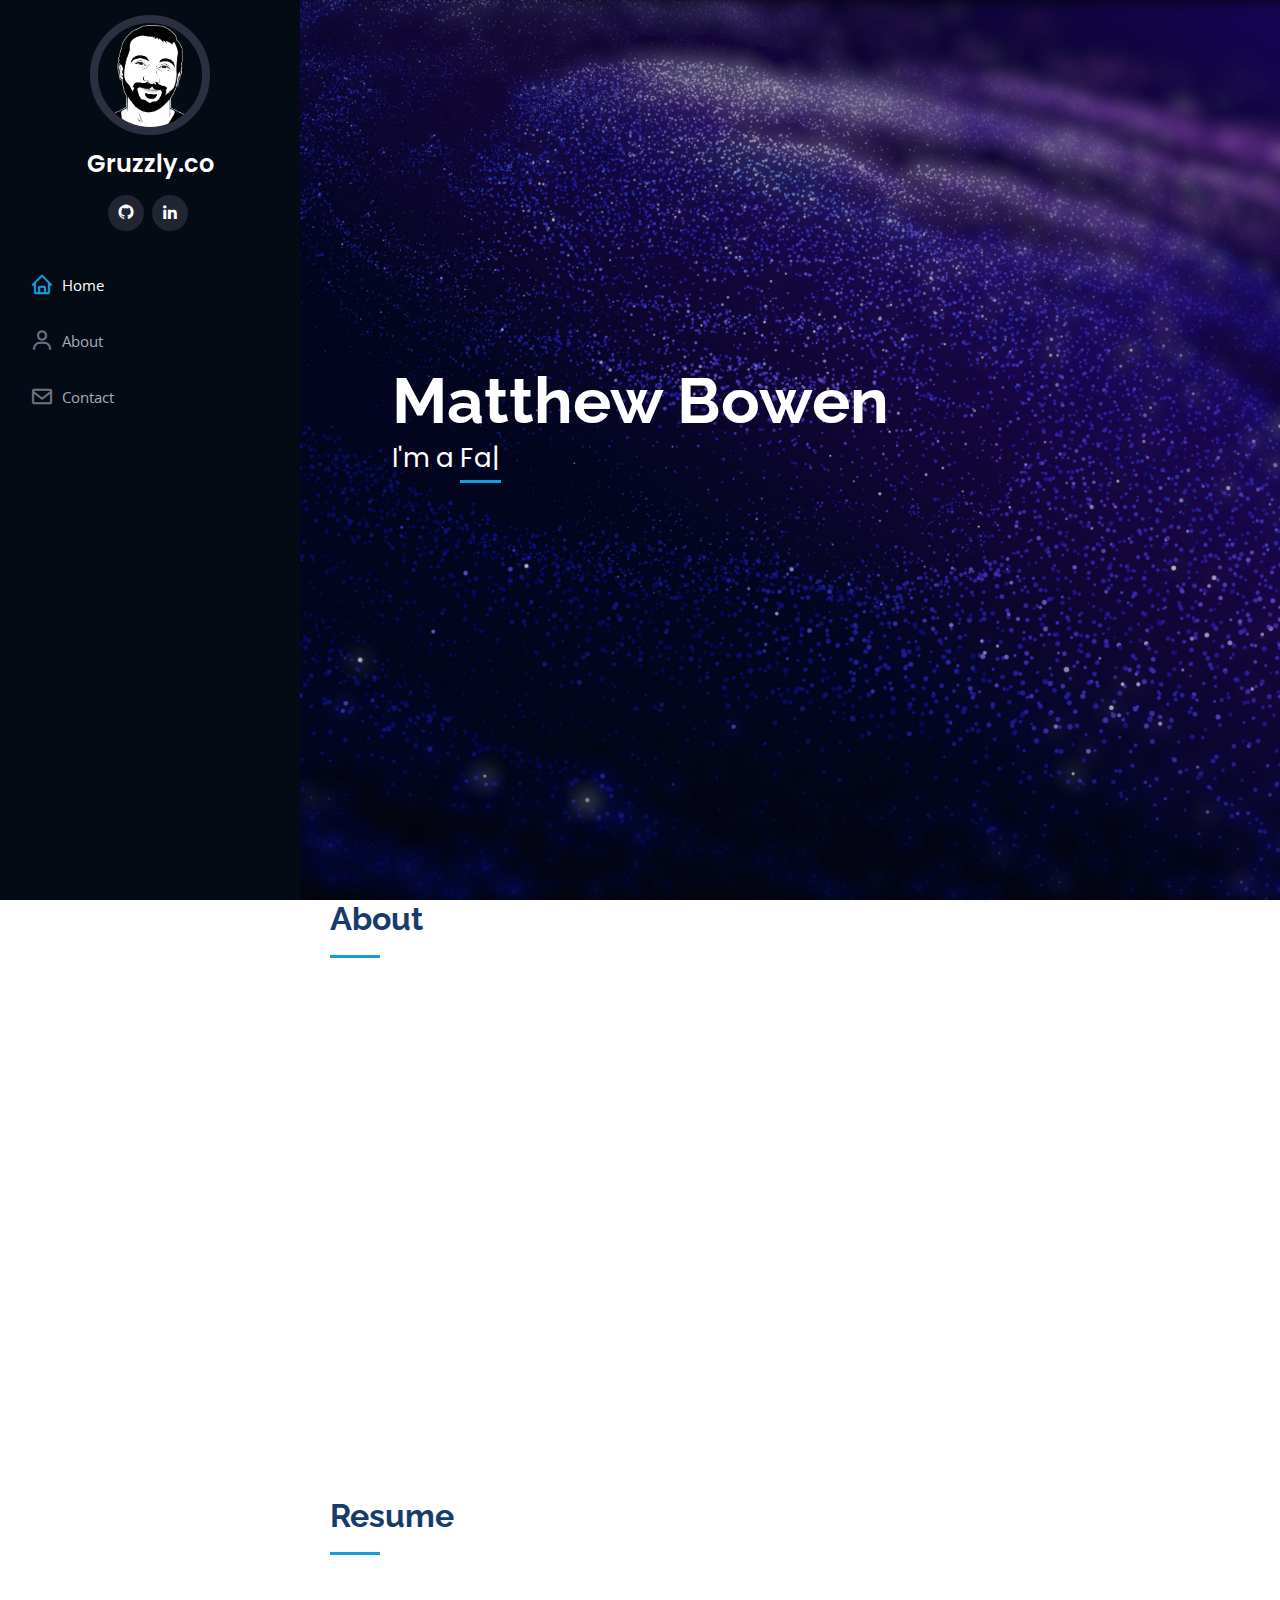
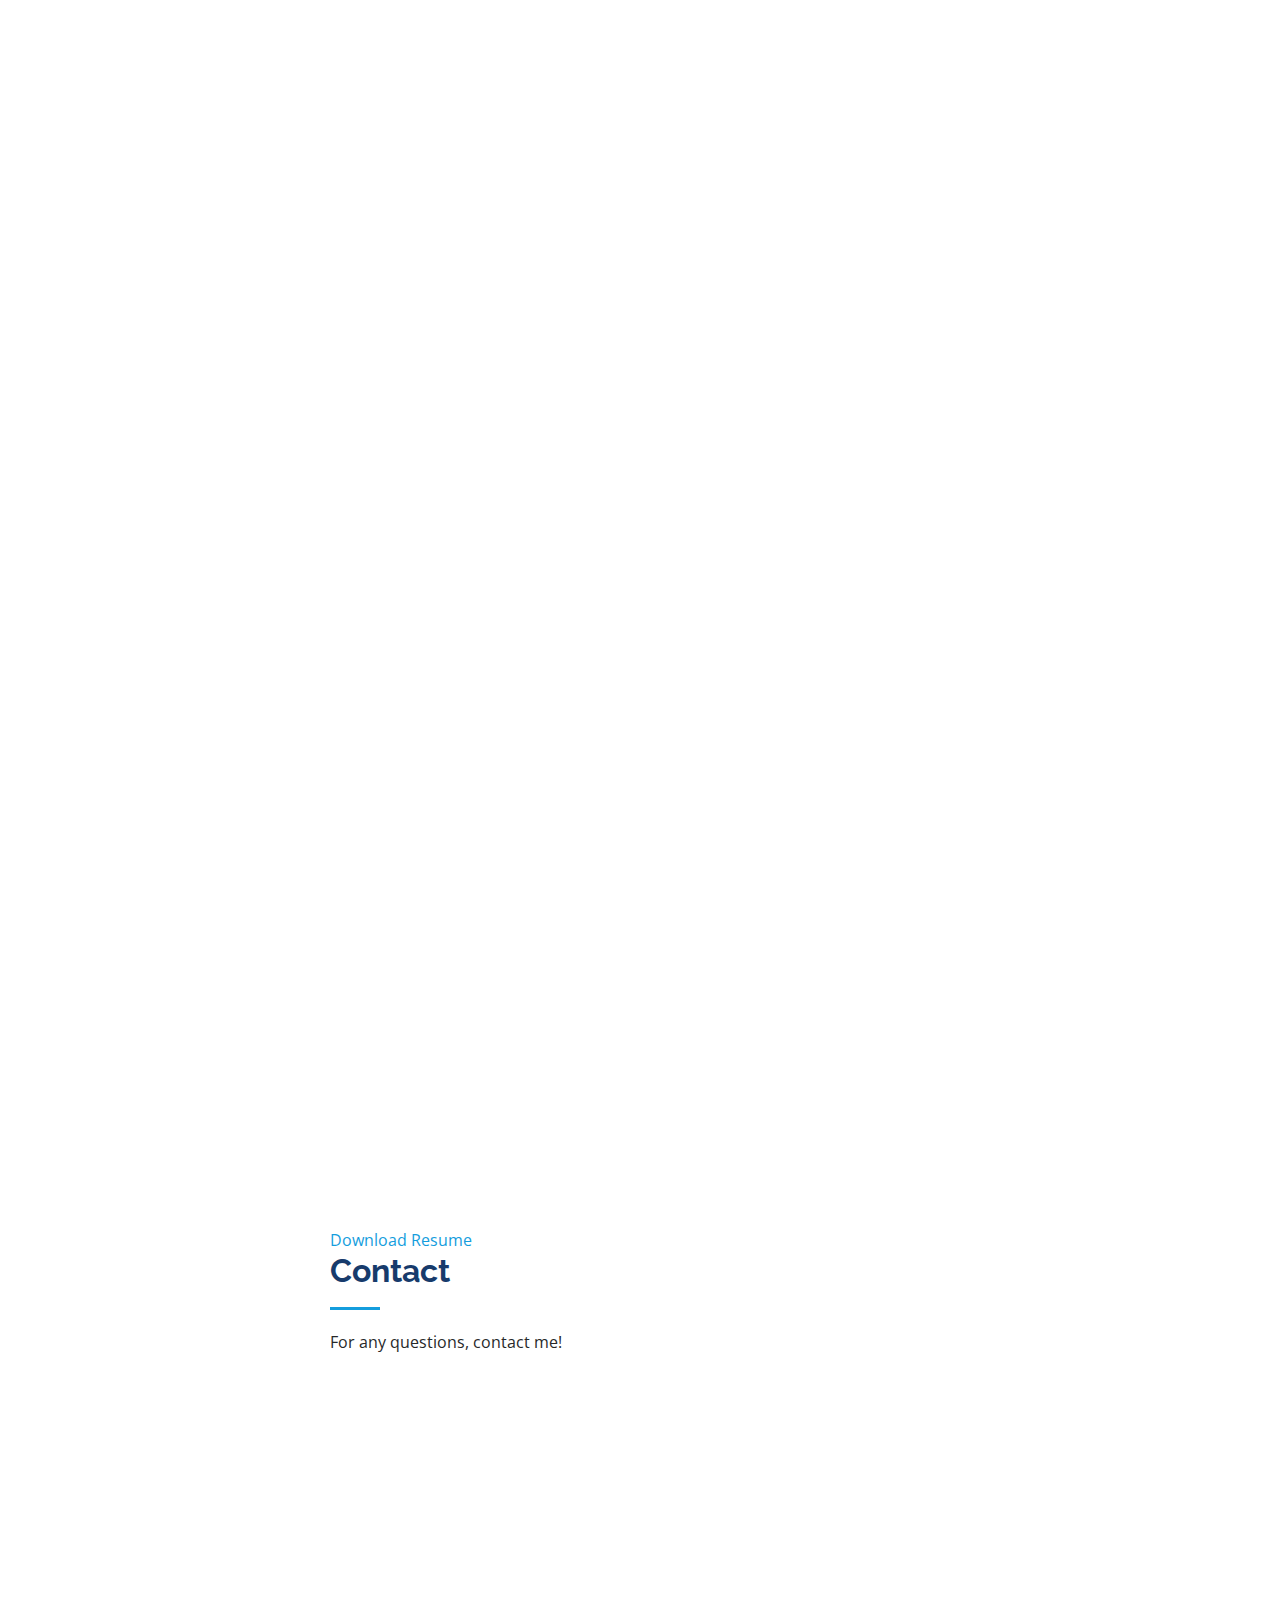
==== index.html @ b369c870 "Update index.html" ====
<!DOCTYPE html>
<html lang="en">

<head>
  <meta charset="utf-8">
  <meta content="width=device-width, initial-scale=1.0" name="viewport">

  <title>Gruzzly.co</title>
  <meta content="" name="description">
  <meta content="" name="keywords">

  <!-- Favicons -->
  <link href="assets/img/favicon.ico" rel="icon">

  <!-- Google Fonts -->
  <link
    href="https://fonts.googleapis.com/css?family=Open+Sans:300,300i,400,400i,600,600i,700,700i|Raleway:300,300i,400,400i,500,500i,600,600i,700,700i|Poppins:300,300i,400,400i,500,500i,600,600i,700,700i"
    rel="stylesheet">

  <!-- Vendor CSS Files -->
  <link href="assets/vendor/aos/aos.css" rel="stylesheet">
  <link href="assets/vendor/bootstrap/css/bootstrap.min.css" rel="stylesheet">
  <link href="assets/vendor/bootstrap-icons/bootstrap-icons.css" rel="stylesheet">
  <link href="assets/vendor/boxicons/css/boxicons.min.css" rel="stylesheet">
  <link href="assets/vendor/glightbox/css/glightbox.min.css" rel="stylesheet">
  <link href="assets/vendor/swiper/swiper-bundle.min.css" rel="stylesheet">

  <!-- Main CSS File -->
  <link href="assets/css/style.css" rel="stylesheet">


</head>

<body>

  <!-- ======= Mobile nav toggle button ======= -->
  <i class="bi bi-list mobile-nav-toggle d-xl-none"></i>

  <!-- ======= Header ======= -->

  <header id="header">
    <div class="d-flex flex-column">
      <div class="profile">
        <img src="assets/img/me.png" alt="" class="img-fluid rounded-circle">
        <h1 class="text-light"><a href="index.html">Gruzzly.co</a></h1>
        <div class="social-links mt-3 text-center">
          <a href="https://github.com/Gruzzly-bear" class="google-plus"><i class="bx bxl-github"></i></a>
          <a href="https://www.linkedin.com/in/matthew-bowen-oh/" class="linkedin"><i class="bx bxl-linkedin"></i></a>
        </div>
      </div>
      <nav id="navbar" class="nav-menu navbar">
        <ul>
          <li><a href="#hero" class="nav-link scrollto active"><i class="bx bx-home"></i> <span>Home</span></a></li>
          <li><a href="#about" class="nav-link scrollto"><i class="bx bx-user"></i> <span>About</span></a></li>
          <!-- <li><a href="#resume" class="nav-link scrollto"><i class="bx bx-file-blank"></i> <span>Resume</span></a></li> -->
          <li><a href="#contact" class="nav-link scrollto"><i class="bx bx-envelope"></i> <span>Contact</span></a></li>
        </ul>
      </nav>
    </div>
  </header>

  <!-- End Header -->

  <!-- ======= Hero Section ======= -->
  <section id="hero" class="d-flex flex-column justify-content-center align-items-center">
    <div class="hero-container" data-aos="fade-in">
      <h1>Matthew Bowen</h1>
      <p>I'm a
        <span class="typed" data-typed-items="Father, Designer, Software Developer, Freelancer">
        </span>
      </p>
    </div>
  </section>

  <!-- End Hero -->

  <main id="main">

    <!-- ======= About Section ======= -->

    <section id="about" class="about">
      <div class="container">
        <div class="section-title">
          <h2>
            About
          </h2>
        </div>
        <div class="row">
          <div class="col-lg-4" data-aos="fade-right">
            <img src="assets/img/Art.png" class="img-fluid" alt="">
          </div>
          <div class="col-lg-8 pt-4 pt-lg-0 content" data-aos="fade-left">
            <h3>
              Software Developer.
            </h3>
            <p class="fst-italic">
              As a joyful husband and proud dad of three, I relish crafting unforgettable gaming moments with my kids and savoring my wife's delicious dishes. In the world of programming, I find immense joy in mastering new coding languages—a quest akin to my Pokémon collection. Beyond family, I thrive on contributing fresh ideas to projects, constantly seeking new challenges. My ability to adapt swiftly to various stacks is a source of pride in my coding adventures.            </p>
            <div class="row">
              <div class="col-lg-6">
                <ul>
                  <li><i class="bi bi-chevron-right"></i> <strong>Phone:</strong> <span>419 378 7553</span></li>
                  <li><i class="bi bi-chevron-right"></i> <strong>City:</strong> <span>Washington, USA</span></li>
                </ul>
              </div>
              <div class="col-lg-6">
                <ul>
                  <li><i class="bi bi-chevron-right"></i> <strong>Age:</strong> <span>Thirty Something</span></li>
                  <li><i class="bi bi-chevron-right"></i> <strong>Email:</strong> <span>mttbbwn@gmail.com</span></li>
                  <li><i class="bi bi-chevron-right"></i> <strong>Freelance:</strong> <span>Available</span></li>
                </ul>
              </div>
            </div>
          </div>
        </div>
      </div>
    </section>

    <!-- End About Section -->

    <!-- ======= Resume Section ======= -->

    <section id="resume" class="resume" style="margin-top: 100px;">
      <div class="container">
        <div class="section-title">
          <h2>
            Resume
          </h2>
        </div>
        <div class="row">
          <div class="col-lg-6" data-aos="fade-up">
            <h3 class="resume-title">
              Summary
            </h3>
            <div class="resume-item pb-0">
              <h4>
                Matthew Bowen
              </h4>
              <p><em>I am an IT Technician and Librarian at Life Christian Academy, adept at managing technology infrastructure, troubleshooting IT issues, and curating educational libraries. My skills extend to software development using JavaScript, React, and Material UI. Additionally, I operated advanced machinery for textile embroidery, blending customer service and troubleshooting for a positive experience. In collaborative projects, I contribute to enhancing codebases and implementing features in MVC/MVVM Web Applications, showcasing proficiency in JavaScript, C#, HTML/CSS, and Razor Syntax. My multifaceted background reflects a commitment to excellence in diverse domains.</em></p>
              <ul>
                <li>Tacoma Washington</li>
                <li>419 378 7553</li>
                <li>mttbbwn@gmail.com</li>
              </ul>
            </div>
            <h3 class="resume-title">
              Education
            </h3>
            <div class="resume-item">
              <h4>
                Full Stack Software Developer
              </h4>
              <h5>
                2019 - 2020
              </h5>
              <p>
                <em>
                  The Tech Academy
                </em>
              </p>
              <p>The Tech Academy stands as an immersive boot camp, offering an extensive curriculum that spans over 600 hours of comprehensive instruction and hands-on coding experiences. At its core, the program is centered around C# and ASP.NET, supplemented by a robust foundation in Computer Science essentials. Delving into the intricacies of web development, participants also master JavaScript, HTML5, CSS3, and T-SQL/SQL, gaining a well-rounded skill set. The curriculum extends beyond mere coding, encompassing Agile/SCRUM methodologies and the nuances of web application development. Engaging in numerous practical projects, participants showcase their proficiency in MVC, LINQ to SQL, EF6, and JavaScript, culminating in a transformative learning experience.</p>
            </div>
          </div>
          <div class="col-lg-6" data-aos="fade-up" data-aos-delay="100">
            <h3 class="resume-title">
              Professional Experience
            </h3>
             <div class="resume-item">
              <h4>
                Library Technician
              </h4>
              <h5>
                08-2023-current
              </h5>
              <p>
                <em>
                  Life Christian Academy , Tacoma, WA
                </em>
              </p>
              <p>As the IT Technician and Librarian at Life Christian Academy, I play a dual role in managing the school's technology infrastructure and library resources. I excel in troubleshooting IT issues, conducting maintenance, and ensuring a secure network, while also curating an educational library collection, overseeing check-ins and check-outs, and assisting students and faculty in utilizing digital resources for research. With a unique blend of technical expertise and library science skills, I contribute to the school's technological advancement and educational enrichment, aiming to enhance the overall learning experience for our community.
              </p>
            </div>
            <div class="resume-item">
              <h4>
                Software Developer
              </h4>
              <h5>
                03-2019 - 04-2022
              </h5>
              <p>
                <em>
                  Smarta, Syracuse, NY
                </em>
              </p>
              <p>I skillfully utilized the dynamic capabilities of JavaScript and React, coupled with the aesthetic finesse of Material UI, to architect and bring to life the foundational software and web application. By seamlessly translating meticulously crafted UI screens from Figma into a tangible digital experience, I contributed to the transformation of conceptual designs into fully functional and engaging web pages, ensuring a harmonious blend of form and functionality.
              </p>
            </div>
            <div class="resume-item">
              <h4>
                Embroiderer
              </h4>
              <h5>
                10-2016 - 05-2022
              </h5>
              <p>
                <em>
                  Inovative Stitching, North Baltimore, OH
                </em>
              </p>
              <p>I operated advanced heavy machinery dedicated to the intricate art of textile embroidery. My daily routine seamlessly integrated customer service, highlighting my commitment to ensuring a positive client experience. Beyond machine operation, I undertook the responsibility of troubleshooting and rectifying both technological and machinery issues, demonstrating a versatile skill set. Additionally, I proficiently managed the utilization of Design Shop Pro, a sophisticated CAD-like program meticulously tailored for optimal performance with embroidery machines.</p>
            </div>
          </div>
          <a href="./assets/Resume.pdf">
            Download Resume
          </a>
        </div>
      </div>
    </section>

    <!-- End Resume Section -->

    <!-- ======= Contact Section ======= -->

    <section id="contact" class="contact">
      <div class="container">
        <div class="section-title">
          <h2>
            Contact
          </h2>
          <p>
            For any questions, contact me!
          </p>
        </div>
        <div class="row" data-aos="fade-in">
          <div class="col-lg-5 d-flex align-items-stretch">
            <div class="info">
              <div class="address">
                <i class="bi bi-geo-alt"></i>
                <h4>
                  Location:
                </h4>
                <p>
                  Tacoma Washington
                </p>
              </div>
              <div class="email">
                <i class="bi bi-envelope"></i>
                <h4>
                  Email:
                </h4>
                <p>
                  mttbbwn@gmail.com
                </p>
              </div>
              <div class="phone">
                <i class="bi bi-phone"></i>
                <h4>
                  Call:
                </h4>
                <p>
                  419 378 7553
                </p>
              </div>
              <iframe
                src="https://www.google.com/maps/embed?pb=!1m18!1m12!1m3!1d86666.40787605422!2d-122.5392254815314!3d47.24934299429183!2m3!1f0!2f0!3f0!3m2!1i1024!2i768!4f13.1!3m3!1m2!1s0x549054ee2b659567%3A0x62219c07ebb09e82!2sTacoma%2C%20WA!5e0!3m2!1sen!2sus!4v1689280711809!5m2!1sen!2sus"
                style="border:0; width: 100%; height: 290px;" allowfullscreen></iframe>
            </div>
          </div>
          <div class="col-lg-7 mt-5 mt-lg-0 d-flex align-items-stretch">
            <form action="https://formspree.io/xaydrzlp" method="post" role="form" class="php-email-form">
              <div class="row">
                <div class="form-group col-md-6">
                  <label for="name">
                    Your Name
                  </label>
                  <input type="text" name="name" class="form-control" id="name" required>
                </div>
                <div class="form-group col-md-6">
                  <label for="name">
                    Your Email
                  </label>
                  <input type="email" class="form-control" name="email" id="email" required>
                </div>
              </div>
              <div class="form-group">
                <label for="name">
                  Subject
                </label>
                <input type="text" class="form-control" name="subject" id="subject" required>
              </div>
              <div class="form-group">
                <label for="name">
                  Message
                </label>
                <textarea class="form-control" name="message" rows="10" required></textarea>
              </div>
              <div class="my-3">
                <div class="loading">
                  Loading
                </div>
                <div class="error-message"></div>
                <div class="sent-message">
                  Your message has been sent. Thank you!
                </div>
              </div>
              <div class="text-center">
                <button type="submit">
                  Send Message
                </button>
              </div>
            </form>
          </div>
        </div>
      </div>
    </section>

    <!-- End Contact Section -->
  </main>

  <!-- End #main -->

  <!-- ======= Footer ======= -->
  <footer id="footer">
    <div class="container">
    </div>
  </footer><!-- End  Footer -->
  <a href="#" class="back-to-top d-flex align-items-center justify-content-center"><i
    class="bi bi-arrow-up-short"></i></a>
  <!-- Vendor JS Files -->
  <script src="assets/vendor/purecounter/purecounter_vanilla.js"></script>
  <script src="assets/vendor/aos/aos.js"></script>
  <script src="assets/vendor/bootstrap/js/bootstrap.bundle.min.js"></script>
  <script src="assets/vendor/glightbox/js/glightbox.min.js"></script>
  <script src="assets/vendor/isotope-layout/isotope.pkgd.min.js"></script>
  <script src="assets/vendor/swiper/swiper-bundle.min.js"></script>
  <script src="assets/vendor/typed.js/typed.umd.js"></script>
  <script src="assets/vendor/waypoints/noframework.waypoints.js"></script>
  <script src="assets/vendor/php-email-form/validate.js"></script>

  <!-- Template Main JS File -->
  <script src="assets/js/main.js"></script>

</body>

</html>
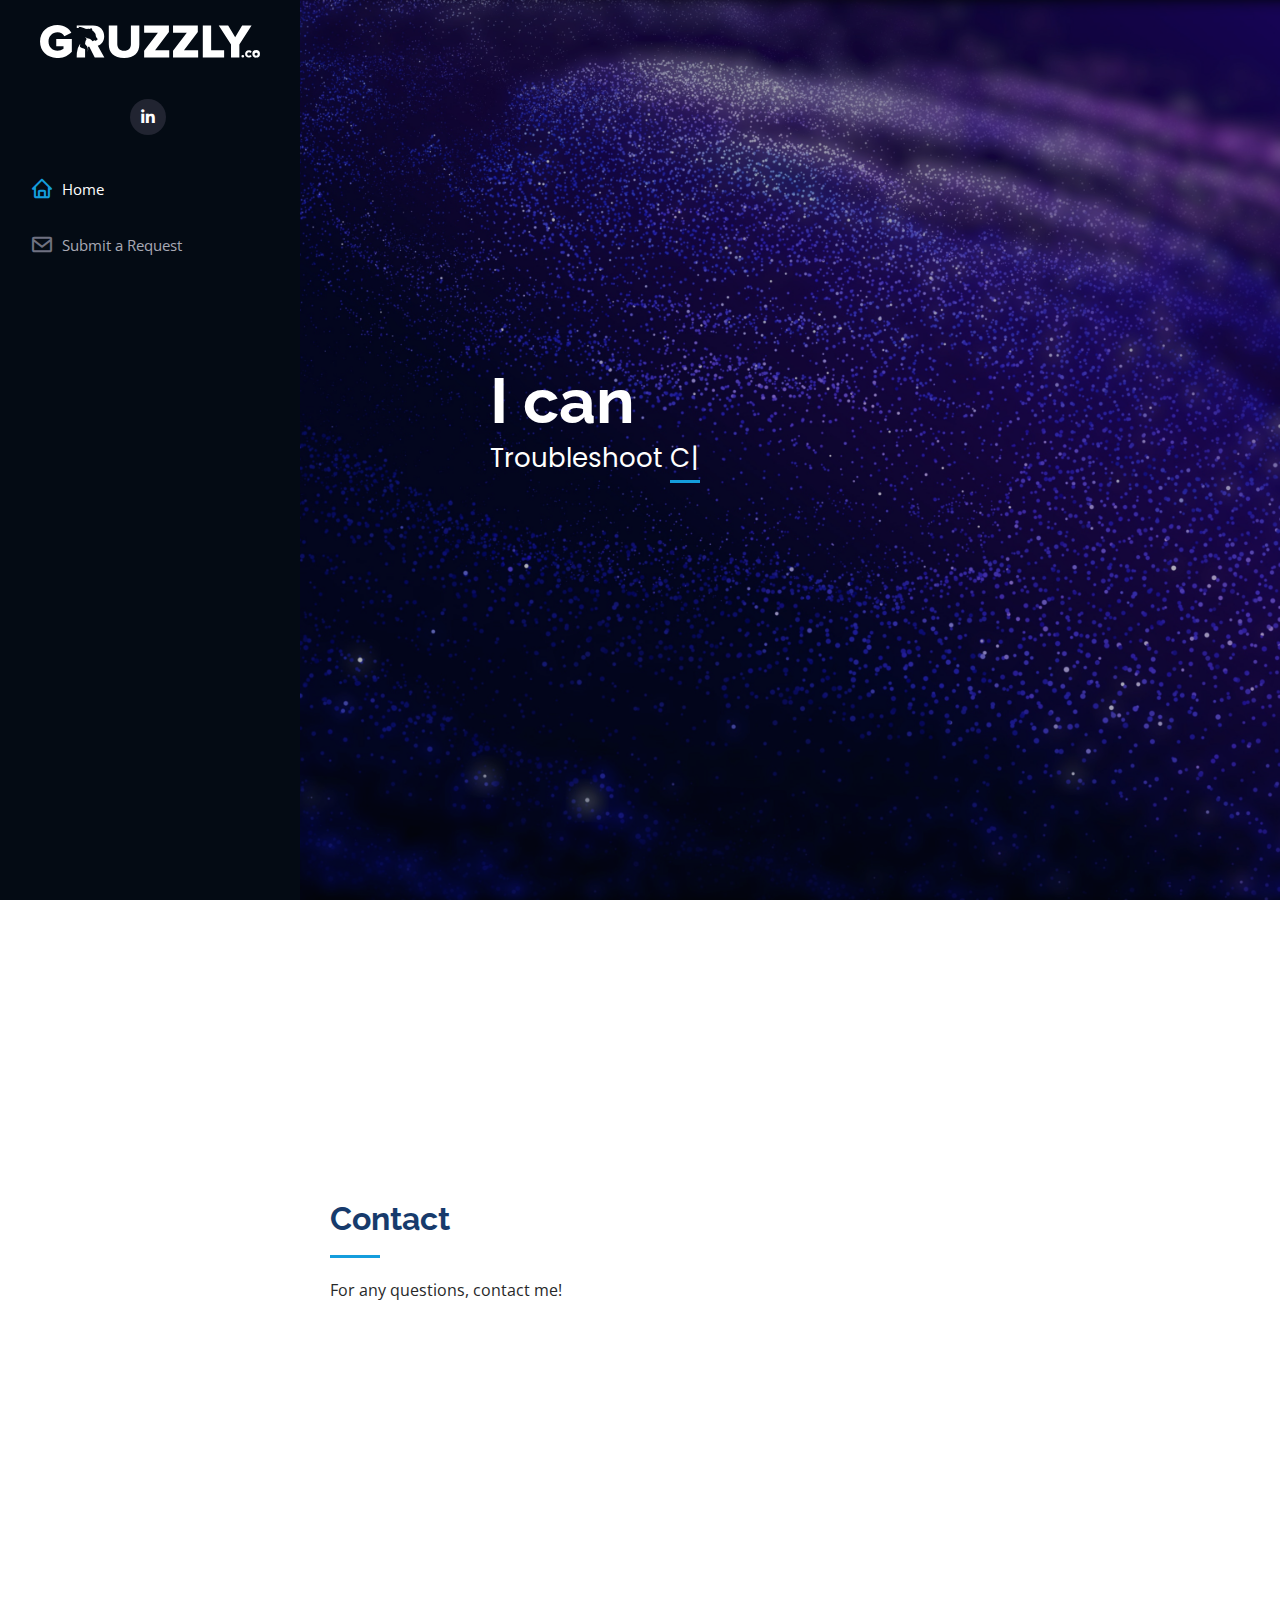
==== commit e9ab17e7: "Update to comp" ====
--- a/index.html
+++ b/index.html
@@ -40,20 +40,21 @@
 
   <header id="header">
     <div class="d-flex flex-column">
+      <img src="assets/img/logo.svg" alt="" class="img-fluid" style="padding: 25px;">
       <div class="profile">
-        <img src="assets/img/me.png" alt="" class="img-fluid rounded-circle">
-        <h1 class="text-light"><a href="index.html">Gruzzly.co</a></h1>
+       
+       
         <div class="social-links mt-3 text-center">
-          <a href="https://github.com/Gruzzly-bear" class="google-plus"><i class="bx bxl-github"></i></a>
+         
           <a href="https://www.linkedin.com/in/matthew-bowen-oh/" class="linkedin"><i class="bx bxl-linkedin"></i></a>
         </div>
       </div>
       <nav id="navbar" class="nav-menu navbar">
         <ul>
           <li><a href="#hero" class="nav-link scrollto active"><i class="bx bx-home"></i> <span>Home</span></a></li>
-          <li><a href="#about" class="nav-link scrollto"><i class="bx bx-user"></i> <span>About</span></a></li>
+          <!-- <li><a href="#about" class="nav-link scrollto"><i class="bx bx-user"></i> <span>About</span></a></li> -->
           <!-- <li><a href="#resume" class="nav-link scrollto"><i class="bx bx-file-blank"></i> <span>Resume</span></a></li> -->
-          <li><a href="#contact" class="nav-link scrollto"><i class="bx bx-envelope"></i> <span>Contact</span></a></li>
+          <li><a href="#contact" class="nav-link scrollto"><i class="bx bx-envelope"></i> <span>Submit a Request</span></a></li>
         </ul>
       </nav>
     </div>
@@ -64,9 +65,9 @@
   <!-- ======= Hero Section ======= -->
   <section id="hero" class="d-flex flex-column justify-content-center align-items-center">
     <div class="hero-container" data-aos="fade-in">
-      <h1>Matthew Bowen</h1>
-      <p>I'm a
-        <span class="typed" data-typed-items="Father, Designer, Software Developer, Freelancer">
+      <h1>I can</h1>
+      <p>Troubleshoot
+        <span class="typed" data-typed-items="Computers, Printers, Routers, Smart-home">
         </span>
       </p>
     </div>
@@ -77,7 +78,7 @@
   <main id="main">
 
     <!-- ======= About Section ======= -->
-
+<!-- 
     <section id="about" class="about">
       <div class="container">
         <div class="section-title">
@@ -113,13 +114,13 @@
           </div>
         </div>
       </div>
-    </section>
+    </section> -->
 
     <!-- End About Section -->
 
     <!-- ======= Resume Section ======= -->
 
-    <section id="resume" class="resume" style="margin-top: 100px;">
+    <!-- <section id="resume" class="resume" style="margin-top: 100px;">
       <div class="container">
         <div class="section-title">
           <h2>
@@ -214,13 +215,13 @@
           </a>
         </div>
       </div>
-    </section>
+    </section> -->
 
     <!-- End Resume Section -->
 
     <!-- ======= Contact Section ======= -->
 
-    <section id="contact" class="contact">
+    <section id="contact" class="contact" style="margin-top: 300px;">
       <div class="container">
         <div class="section-title">
           <h2>
@@ -248,7 +249,7 @@
                   Email:
                 </h4>
                 <p>
-                  mttbbwn@gmail.com
+                  gruzzly.co@gmail.com
                 </p>
               </div>
               <div class="phone">
@@ -266,7 +267,7 @@
             </div>
           </div>
           <div class="col-lg-7 mt-5 mt-lg-0 d-flex align-items-stretch">
-            <form action="https://formspree.io/xaydrzlp" method="post" role="form" class="php-email-form">
+            <form action="https://formspree.io/f/moqgkkvv" method="post" role="form" class="php-email-form">
               <div class="row">
                 <div class="form-group col-md-6">
                   <label for="name">
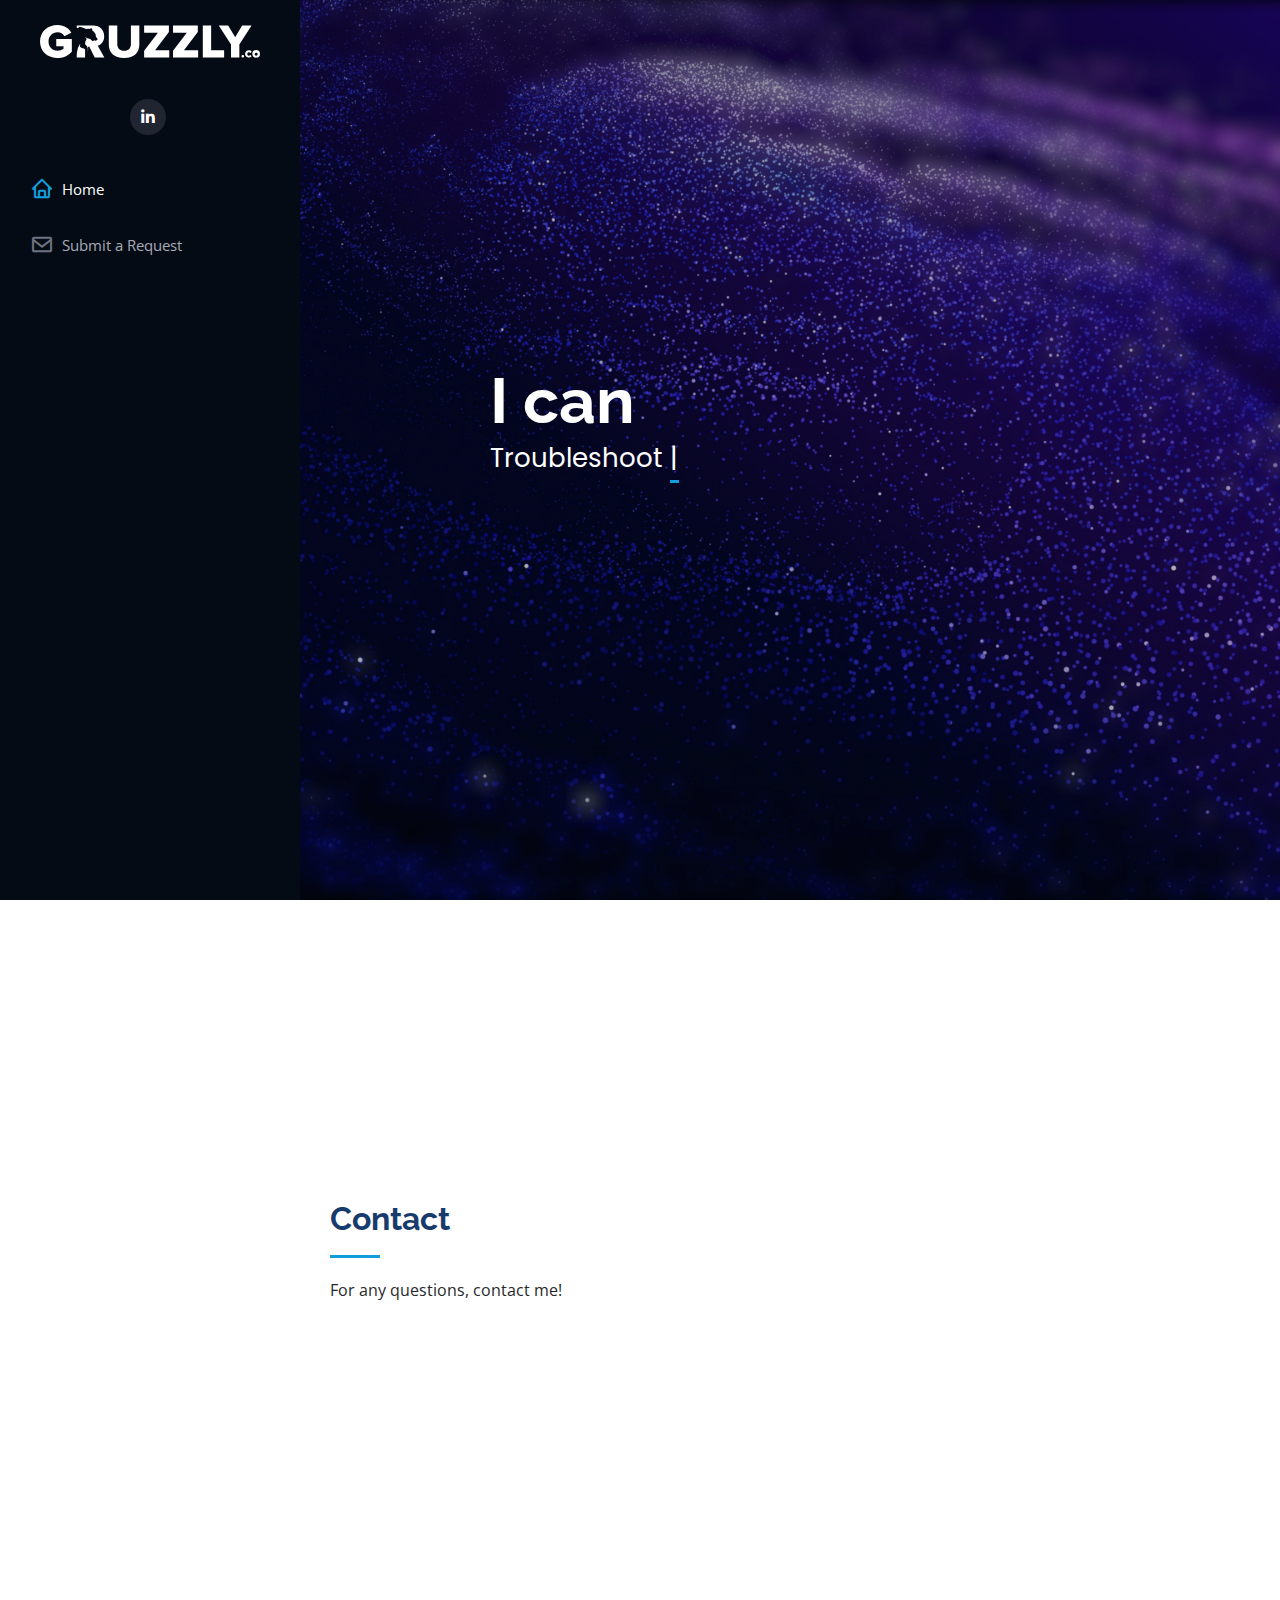
==== commit 15cb03a2: "Update index.html" ====
--- a/index.html
+++ b/index.html
@@ -249,7 +249,7 @@
                   Email:
                 </h4>
                 <p>
-                  gruzzly.co@gmail.com
+                  help@gruzzly.on.spiceworks.com
                 </p>
               </div>
               <div class="phone">
@@ -267,7 +267,7 @@
             </div>
           </div>
           <div class="col-lg-7 mt-5 mt-lg-0 d-flex align-items-stretch">
-            <form action="https://formspree.io/f/moqgkkvv" method="post" role="form" class="php-email-form">
+            <form action="https://formspree.io/f/mzbnjjow" method="post" role="form" class="php-email-form">
               <div class="row">
                 <div class="form-group col-md-6">
                   <label for="name">
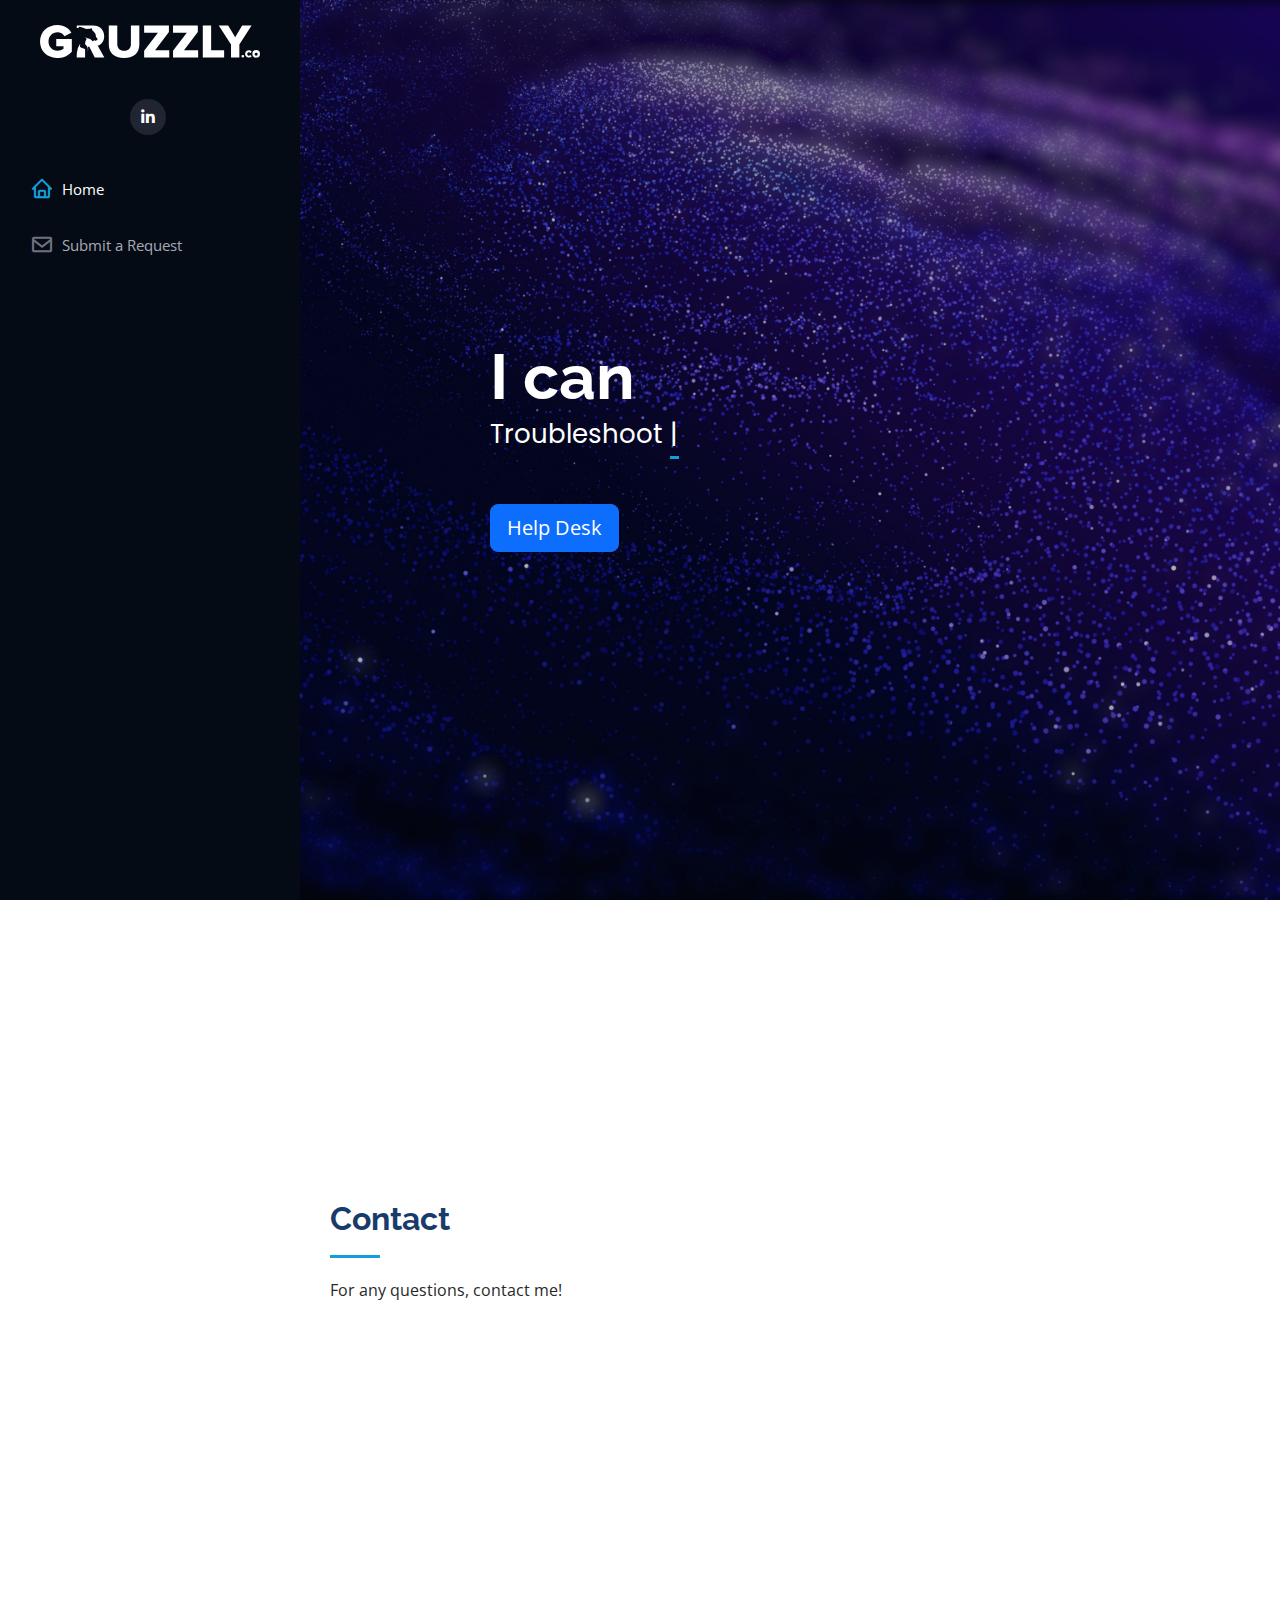
==== commit 14c4e3d9: "Update index.html" ====
--- a/index.html
+++ b/index.html
@@ -70,6 +70,7 @@
         <span class="typed" data-typed-items="Computers, Printers, Routers, Smart-home">
         </span>
       </p>
+       <a href="https://gruzzly.on.spiceworks.com/portal" class="btn btn-primary btn-lg" tabindex="-1" role="button" aria-disabled="true">Help Desk</a>
     </div>
   </section>
 
@@ -77,148 +78,7 @@
 
   <main id="main">
 
-    <!-- ======= About Section ======= -->
-<!-- 
-    <section id="about" class="about">
-      <div class="container">
-        <div class="section-title">
-          <h2>
-            About
-          </h2>
-        </div>
-        <div class="row">
-          <div class="col-lg-4" data-aos="fade-right">
-            <img src="assets/img/Art.png" class="img-fluid" alt="">
-          </div>
-          <div class="col-lg-8 pt-4 pt-lg-0 content" data-aos="fade-left">
-            <h3>
-              Software Developer.
-            </h3>
-            <p class="fst-italic">
-              As a joyful husband and proud dad of three, I relish crafting unforgettable gaming moments with my kids and savoring my wife's delicious dishes. In the world of programming, I find immense joy in mastering new coding languages—a quest akin to my Pokémon collection. Beyond family, I thrive on contributing fresh ideas to projects, constantly seeking new challenges. My ability to adapt swiftly to various stacks is a source of pride in my coding adventures.            </p>
-            <div class="row">
-              <div class="col-lg-6">
-                <ul>
-                  <li><i class="bi bi-chevron-right"></i> <strong>Phone:</strong> <span>419 378 7553</span></li>
-                  <li><i class="bi bi-chevron-right"></i> <strong>City:</strong> <span>Washington, USA</span></li>
-                </ul>
-              </div>
-              <div class="col-lg-6">
-                <ul>
-                  <li><i class="bi bi-chevron-right"></i> <strong>Age:</strong> <span>Thirty Something</span></li>
-                  <li><i class="bi bi-chevron-right"></i> <strong>Email:</strong> <span>mttbbwn@gmail.com</span></li>
-                  <li><i class="bi bi-chevron-right"></i> <strong>Freelance:</strong> <span>Available</span></li>
-                </ul>
-              </div>
-            </div>
-          </div>
-        </div>
-      </div>
-    </section> -->
-
-    <!-- End About Section -->
-
-    <!-- ======= Resume Section ======= -->
-
-    <!-- <section id="resume" class="resume" style="margin-top: 100px;">
-      <div class="container">
-        <div class="section-title">
-          <h2>
-            Resume
-          </h2>
-        </div>
-        <div class="row">
-          <div class="col-lg-6" data-aos="fade-up">
-            <h3 class="resume-title">
-              Summary
-            </h3>
-            <div class="resume-item pb-0">
-              <h4>
-                Matthew Bowen
-              </h4>
-              <p><em>I am an IT Technician and Librarian at Life Christian Academy, adept at managing technology infrastructure, troubleshooting IT issues, and curating educational libraries. My skills extend to software development using JavaScript, React, and Material UI. Additionally, I operated advanced machinery for textile embroidery, blending customer service and troubleshooting for a positive experience. In collaborative projects, I contribute to enhancing codebases and implementing features in MVC/MVVM Web Applications, showcasing proficiency in JavaScript, C#, HTML/CSS, and Razor Syntax. My multifaceted background reflects a commitment to excellence in diverse domains.</em></p>
-              <ul>
-                <li>Tacoma Washington</li>
-                <li>419 378 7553</li>
-                <li>mttbbwn@gmail.com</li>
-              </ul>
-            </div>
-            <h3 class="resume-title">
-              Education
-            </h3>
-            <div class="resume-item">
-              <h4>
-                Full Stack Software Developer
-              </h4>
-              <h5>
-                2019 - 2020
-              </h5>
-              <p>
-                <em>
-                  The Tech Academy
-                </em>
-              </p>
-              <p>The Tech Academy stands as an immersive boot camp, offering an extensive curriculum that spans over 600 hours of comprehensive instruction and hands-on coding experiences. At its core, the program is centered around C# and ASP.NET, supplemented by a robust foundation in Computer Science essentials. Delving into the intricacies of web development, participants also master JavaScript, HTML5, CSS3, and T-SQL/SQL, gaining a well-rounded skill set. The curriculum extends beyond mere coding, encompassing Agile/SCRUM methodologies and the nuances of web application development. Engaging in numerous practical projects, participants showcase their proficiency in MVC, LINQ to SQL, EF6, and JavaScript, culminating in a transformative learning experience.</p>
-            </div>
-          </div>
-          <div class="col-lg-6" data-aos="fade-up" data-aos-delay="100">
-            <h3 class="resume-title">
-              Professional Experience
-            </h3>
-             <div class="resume-item">
-              <h4>
-                Library Technician
-              </h4>
-              <h5>
-                08-2023-current
-              </h5>
-              <p>
-                <em>
-                  Life Christian Academy , Tacoma, WA
-                </em>
-              </p>
-              <p>As the IT Technician and Librarian at Life Christian Academy, I play a dual role in managing the school's technology infrastructure and library resources. I excel in troubleshooting IT issues, conducting maintenance, and ensuring a secure network, while also curating an educational library collection, overseeing check-ins and check-outs, and assisting students and faculty in utilizing digital resources for research. With a unique blend of technical expertise and library science skills, I contribute to the school's technological advancement and educational enrichment, aiming to enhance the overall learning experience for our community.
-              </p>
-            </div>
-            <div class="resume-item">
-              <h4>
-                Software Developer
-              </h4>
-              <h5>
-                03-2019 - 04-2022
-              </h5>
-              <p>
-                <em>
-                  Smarta, Syracuse, NY
-                </em>
-              </p>
-              <p>I skillfully utilized the dynamic capabilities of JavaScript and React, coupled with the aesthetic finesse of Material UI, to architect and bring to life the foundational software and web application. By seamlessly translating meticulously crafted UI screens from Figma into a tangible digital experience, I contributed to the transformation of conceptual designs into fully functional and engaging web pages, ensuring a harmonious blend of form and functionality.
-              </p>
-            </div>
-            <div class="resume-item">
-              <h4>
-                Embroiderer
-              </h4>
-              <h5>
-                10-2016 - 05-2022
-              </h5>
-              <p>
-                <em>
-                  Inovative Stitching, North Baltimore, OH
-                </em>
-              </p>
-              <p>I operated advanced heavy machinery dedicated to the intricate art of textile embroidery. My daily routine seamlessly integrated customer service, highlighting my commitment to ensuring a positive client experience. Beyond machine operation, I undertook the responsibility of troubleshooting and rectifying both technological and machinery issues, demonstrating a versatile skill set. Additionally, I proficiently managed the utilization of Design Shop Pro, a sophisticated CAD-like program meticulously tailored for optimal performance with embroidery machines.</p>
-            </div>
-          </div>
-          <a href="./assets/Resume.pdf">
-            Download Resume
-          </a>
-        </div>
-      </div>
-    </section> -->
-
-    <!-- End Resume Section -->
-
+ 
     <!-- ======= Contact Section ======= -->
 
     <section id="contact" class="contact" style="margin-top: 300px;">
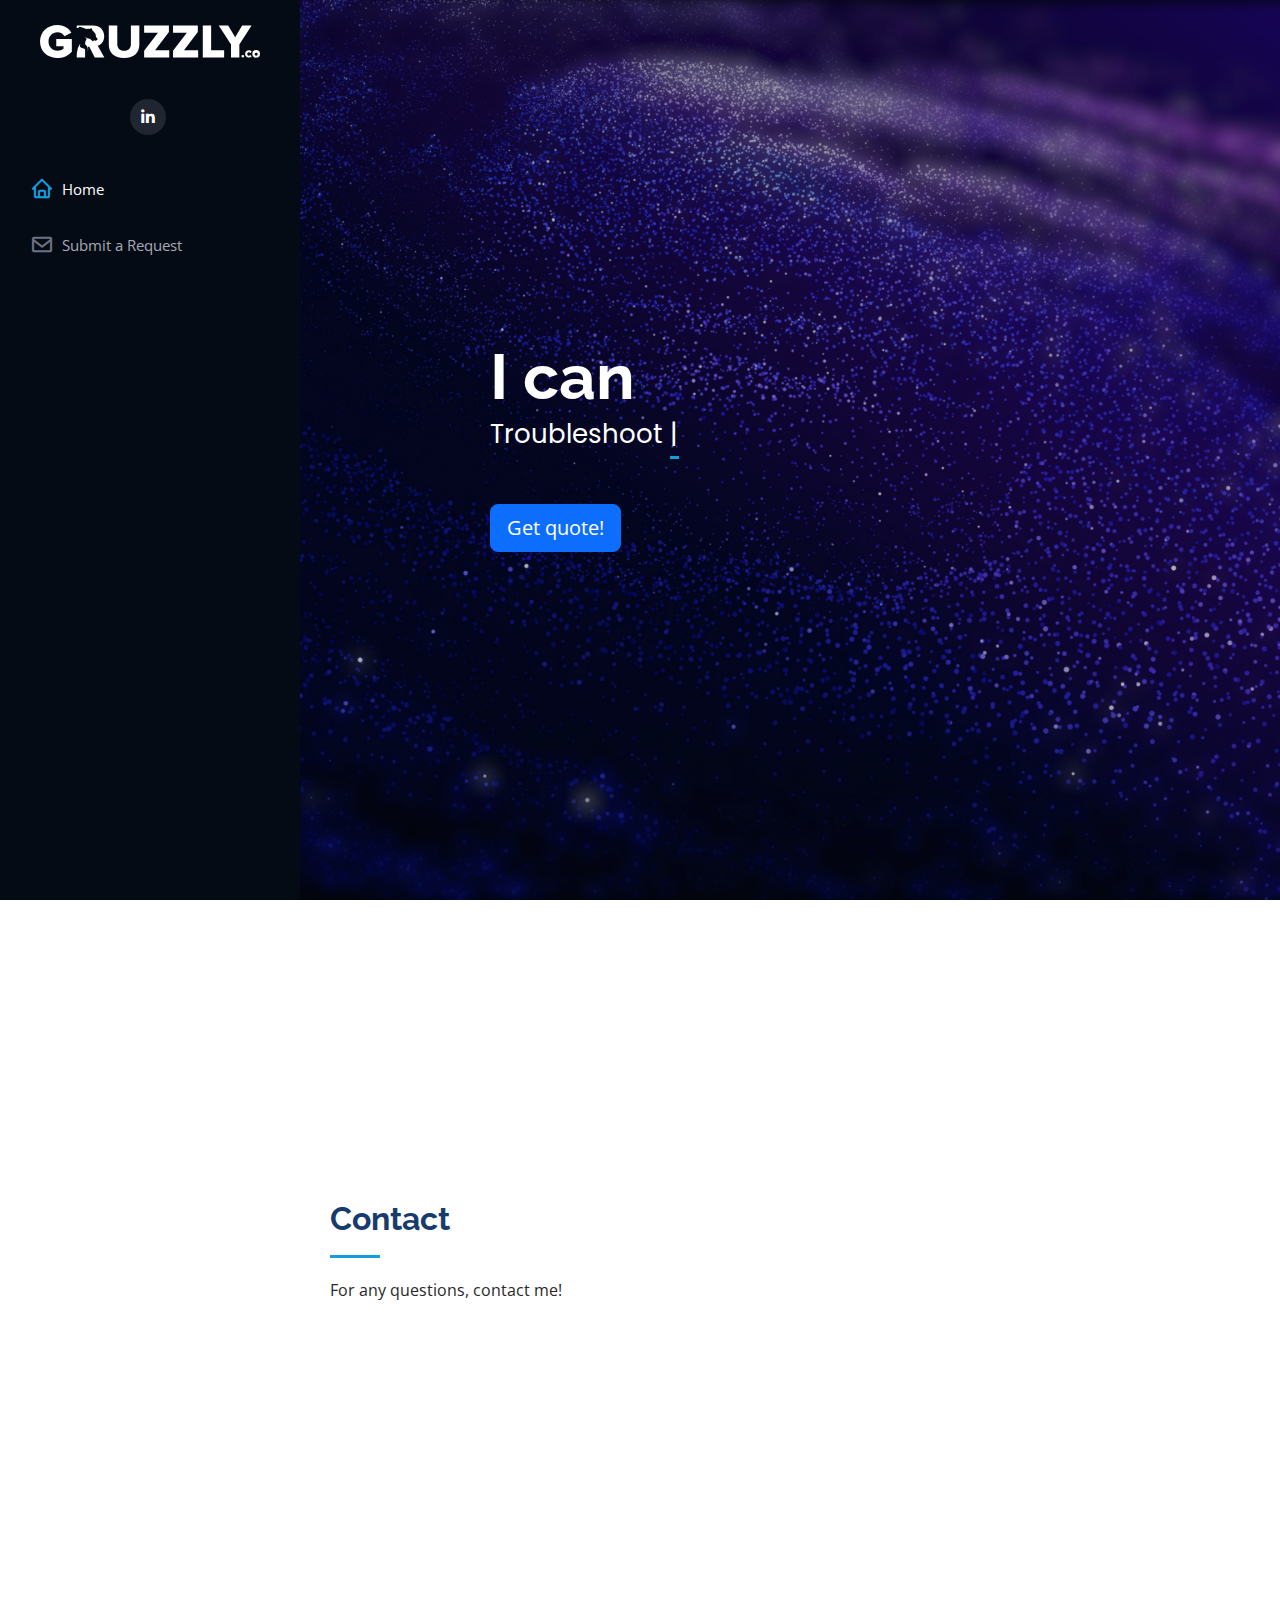
==== commit 50e4d19f: "Update index.html" ====
--- a/index.html
+++ b/index.html
@@ -70,7 +70,7 @@
         <span class="typed" data-typed-items="Computers, Printers, Routers, Smart-home">
         </span>
       </p>
-       <a href="https://gruzzly.on.spiceworks.com/portal" class="btn btn-primary btn-lg" tabindex="-1" role="button" aria-disabled="true">Help Desk</a>
+       <a href="https://gruzzly.on.spiceworks.com/portal" class="btn btn-primary btn-lg" tabindex="-1" role="button" aria-disabled="true">Get quote!</a>
     </div>
   </section>
 
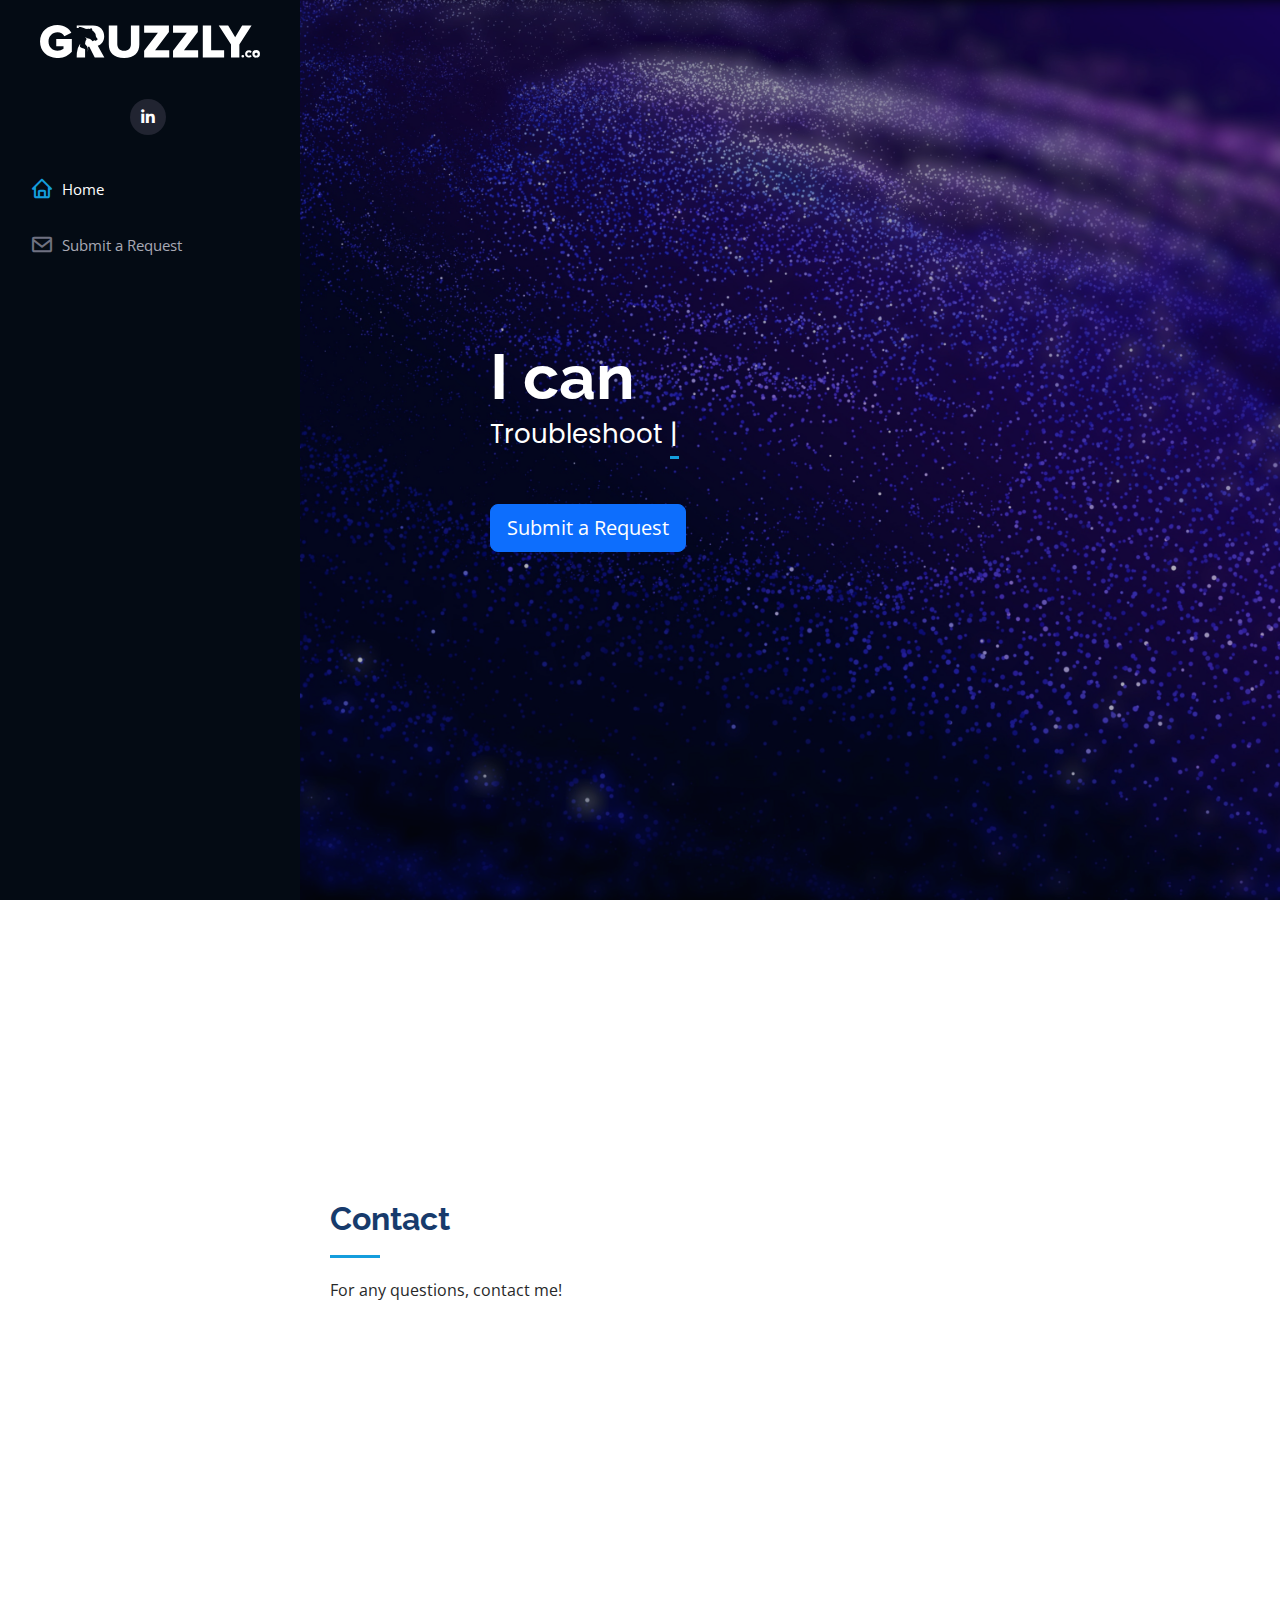
==== commit 40fd6468: "Update index.html" ====
--- a/index.html
+++ b/index.html
@@ -70,7 +70,7 @@
         <span class="typed" data-typed-items="Computers, Printers, Routers, Smart-home">
         </span>
       </p>
-       <a href="https://gruzzly.on.spiceworks.com/portal" class="btn btn-primary btn-lg" tabindex="-1" role="button" aria-disabled="true">Get quote!</a>
+       <a href="https://gruzzly.on.spiceworks.com/portal" class="btn btn-primary btn-lg" tabindex="-1" role="button" aria-disabled="true">Submit a Request</a>
     </div>
   </section>
 
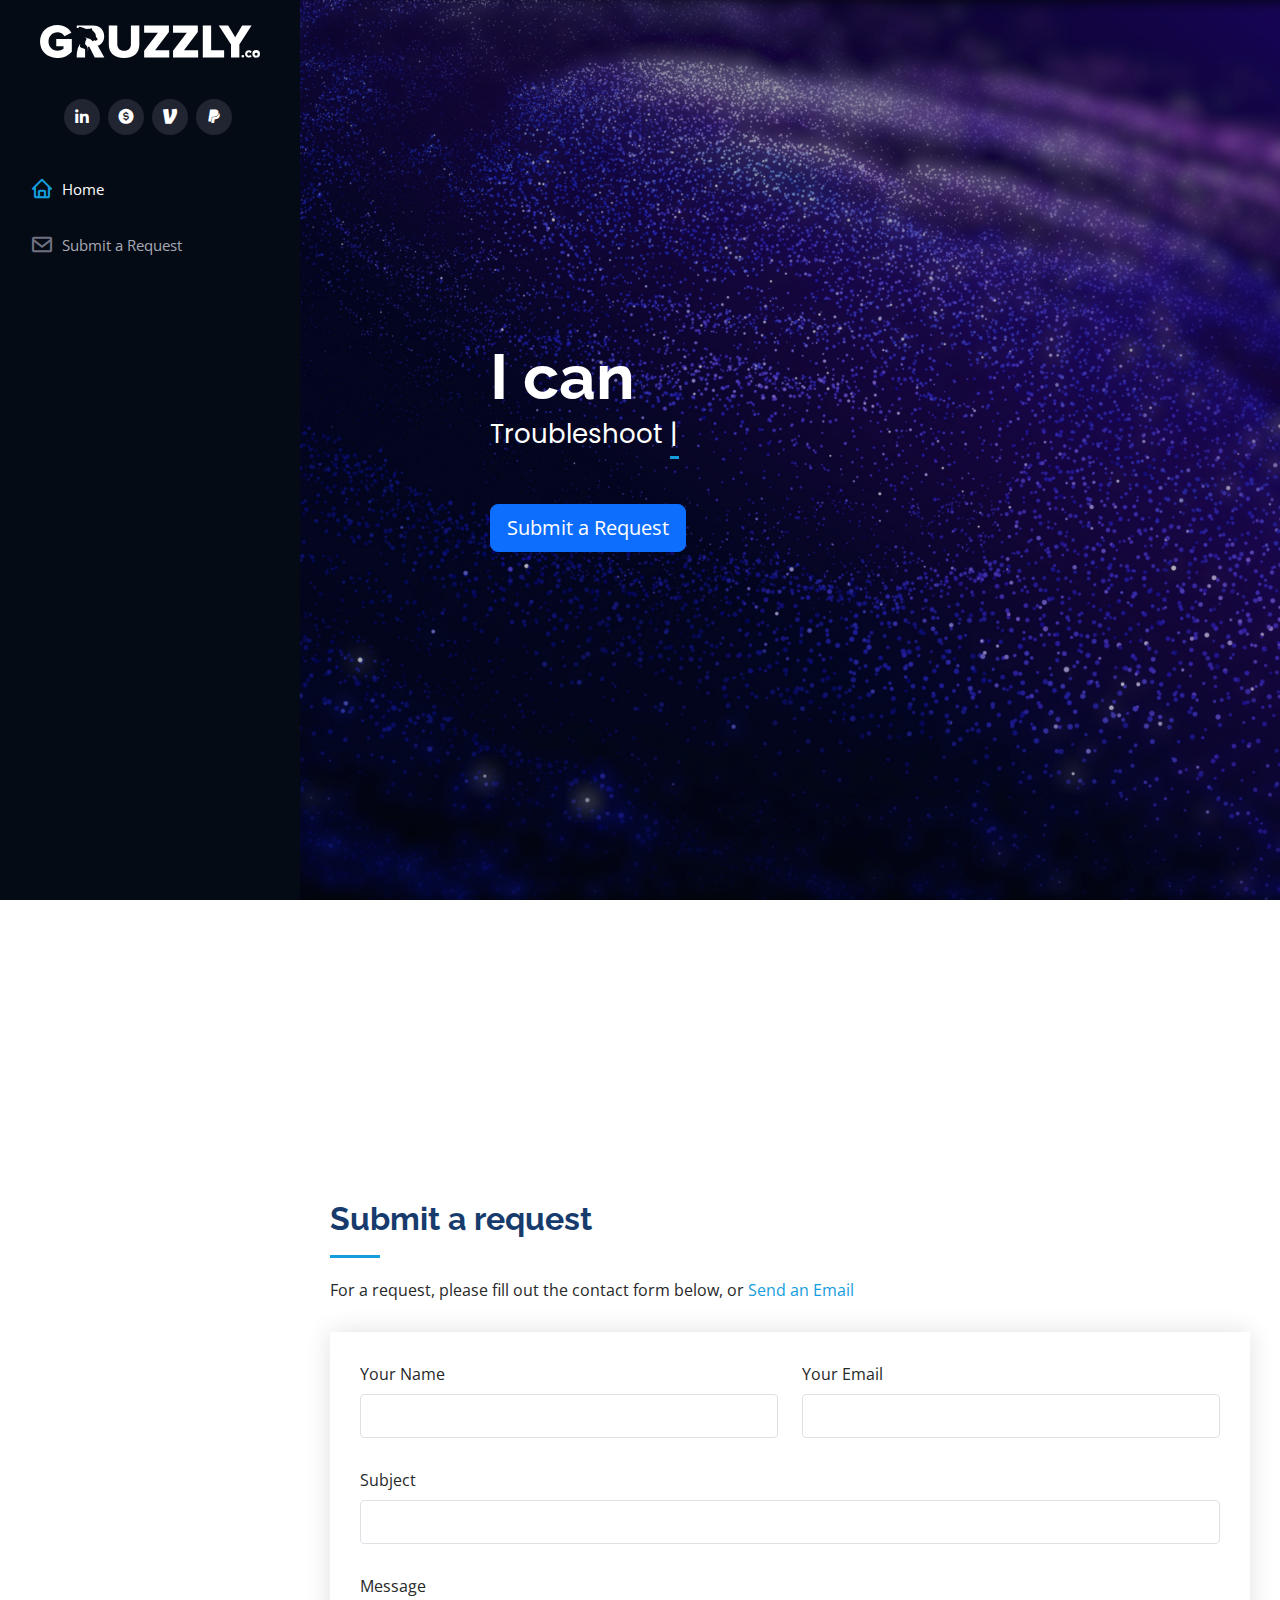
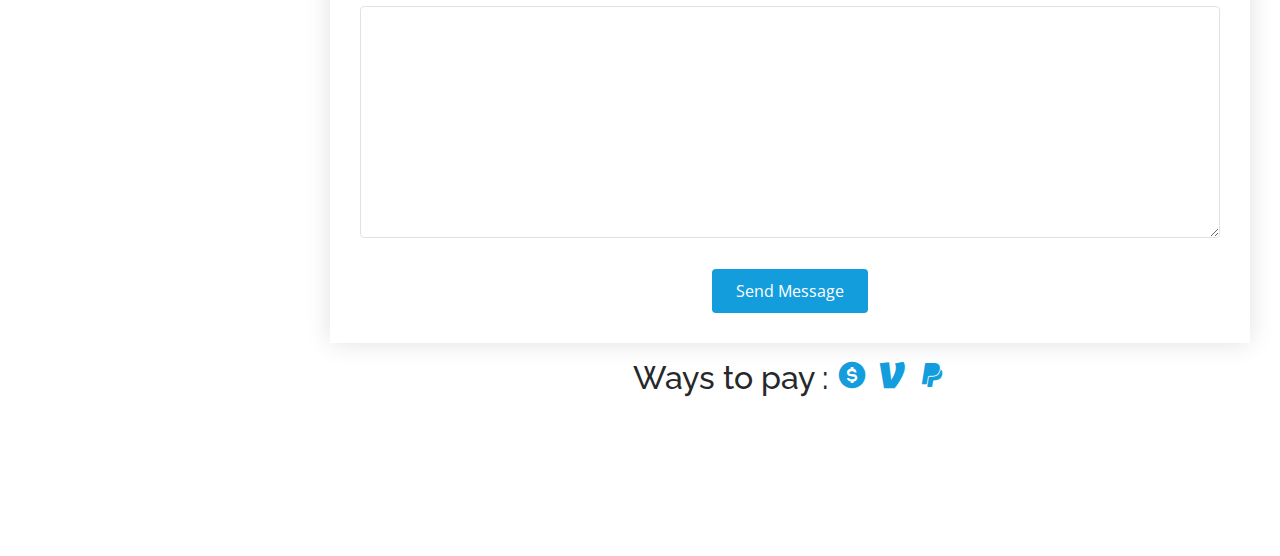
==== commit 162f6f1e: "Update index.html" ====
--- a/index.html
+++ b/index.html
@@ -11,6 +11,7 @@
 
   <!-- Favicons -->
   <link href="assets/img/favicon.ico" rel="icon">
+  
 
   <!-- Google Fonts -->
   <link
@@ -47,6 +48,13 @@
         <div class="social-links mt-3 text-center">
          
           <a href="https://www.linkedin.com/in/matthew-bowen-oh/" class="linkedin"><i class="bx bxl-linkedin"></i></a>
+          <a href="https://cash.app/$gruzzly" class="linkedin"><i class="bx bxs-dollar-circle"></i></a>
+          <a href="https://account.venmo.com/u/mbbwn" class="linkedin"><i class="bx bxl-venmo"></i></a>
+          <a href="https://www.paypal.com/ncp/payment/MF9W5Q47EXAVS" class="linkedin"><i class="bx bxl-paypal"></i></a>
+          
+
+
+          
         </div>
       </div>
       <nav id="navbar" class="nav-menu navbar">
@@ -71,7 +79,9 @@
         </span>
       </p>
        <a href="https://gruzzly.on.spiceworks.com/portal" class="btn btn-primary btn-lg" tabindex="-1" role="button" aria-disabled="true">Submit a Request</a>
+       
     </div>
+    
   </section>
 
   <!-- End Hero -->
@@ -85,48 +95,14 @@
       <div class="container">
         <div class="section-title">
           <h2>
-            Contact
+            Submit a request
           </h2>
           <p>
-            For any questions, contact me!
+            For a request, please fill out the contact form below, or <a href = "mailto: help@gruzzly.on.spiceworks.com">Send an Email</a>
           </p>
         </div>
-        <div class="row" data-aos="fade-in">
-          <div class="col-lg-5 d-flex align-items-stretch">
-            <div class="info">
-              <div class="address">
-                <i class="bi bi-geo-alt"></i>
-                <h4>
-                  Location:
-                </h4>
-                <p>
-                  Tacoma Washington
-                </p>
-              </div>
-              <div class="email">
-                <i class="bi bi-envelope"></i>
-                <h4>
-                  Email:
-                </h4>
-                <p>
-                  help@gruzzly.on.spiceworks.com
-                </p>
-              </div>
-              <div class="phone">
-                <i class="bi bi-phone"></i>
-                <h4>
-                  Call:
-                </h4>
-                <p>
-                  419 378 7553
-                </p>
-              </div>
-              <iframe
-                src="https://www.google.com/maps/embed?pb=!1m18!1m12!1m3!1d86666.40787605422!2d-122.5392254815314!3d47.24934299429183!2m3!1f0!2f0!3f0!3m2!1i1024!2i768!4f13.1!3m3!1m2!1s0x549054ee2b659567%3A0x62219c07ebb09e82!2sTacoma%2C%20WA!5e0!3m2!1sen!2sus!4v1689280711809!5m2!1sen!2sus"
-                style="border:0; width: 100%; height: 290px;" allowfullscreen></iframe>
-            </div>
-          </div>
-          <div class="col-lg-7 mt-5 mt-lg-0 d-flex align-items-stretch">
+
+          <div class="col-lg-12 mt-5 mt-lg-0 d-flex align-items-stretch">
             <form action="https://formspree.io/f/mzbnjjow" method="post" role="form" class="php-email-form">
               <div class="row">
                 <div class="form-group col-md-6">
@@ -172,6 +148,19 @@
           </div>
         </div>
       </div>
+      <h2>
+
+    
+        <div class="social-links mt-3 text-center" style="margin-top: 25px;">Ways to pay :         
+          <a href="https://cash.app/$gruzzly" class="linkedin"><i class="bx bxs-dollar-circle"></i></a>
+          <a href="https://account.venmo.com/u/mbbwn" class="linkedin"><i class="bx bxl-venmo"></i></a>
+          <a href="https://www.paypal.com/ncp/payment/MF9W5Q47EXAVS" class="linkedin"><i class="bx bxl-paypal"></i></a>
+          
+    
+    
+          
+        </div>
+      </h2>
     </section>
 
     <!-- End Contact Section -->
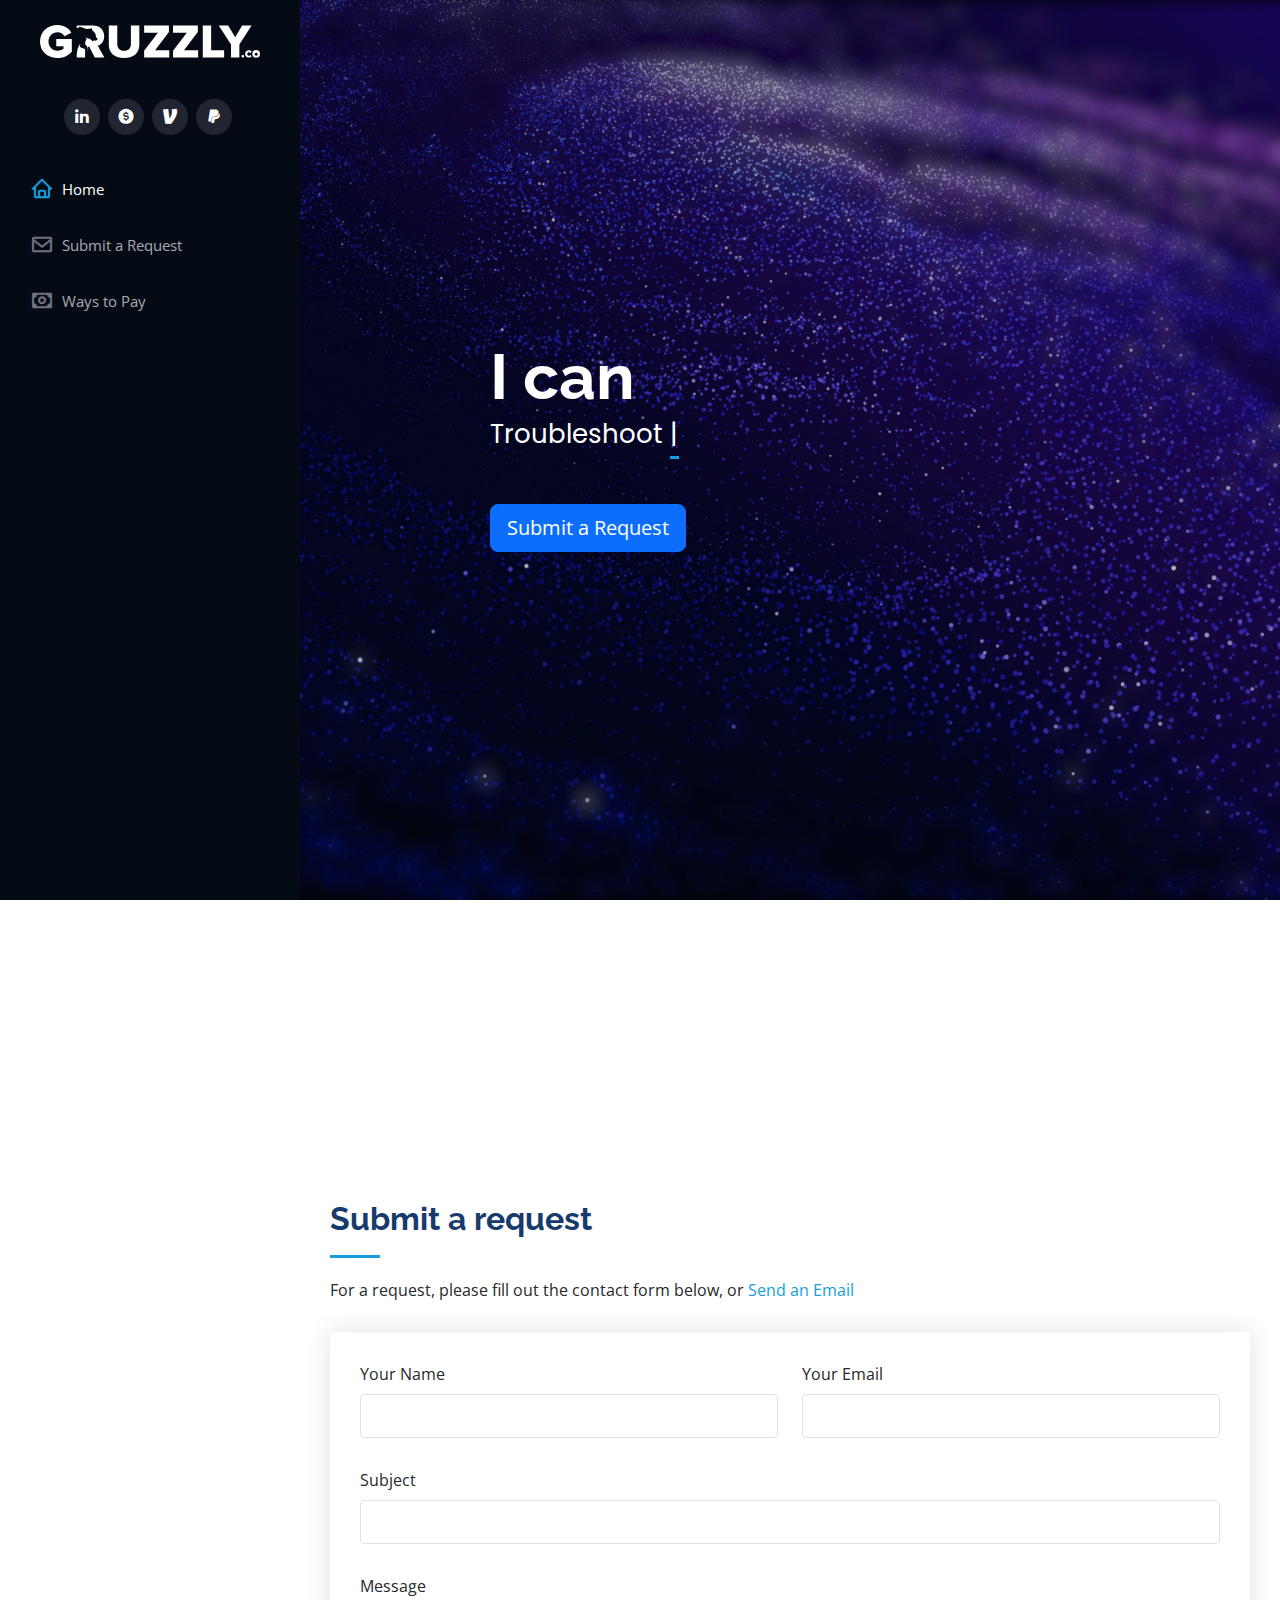
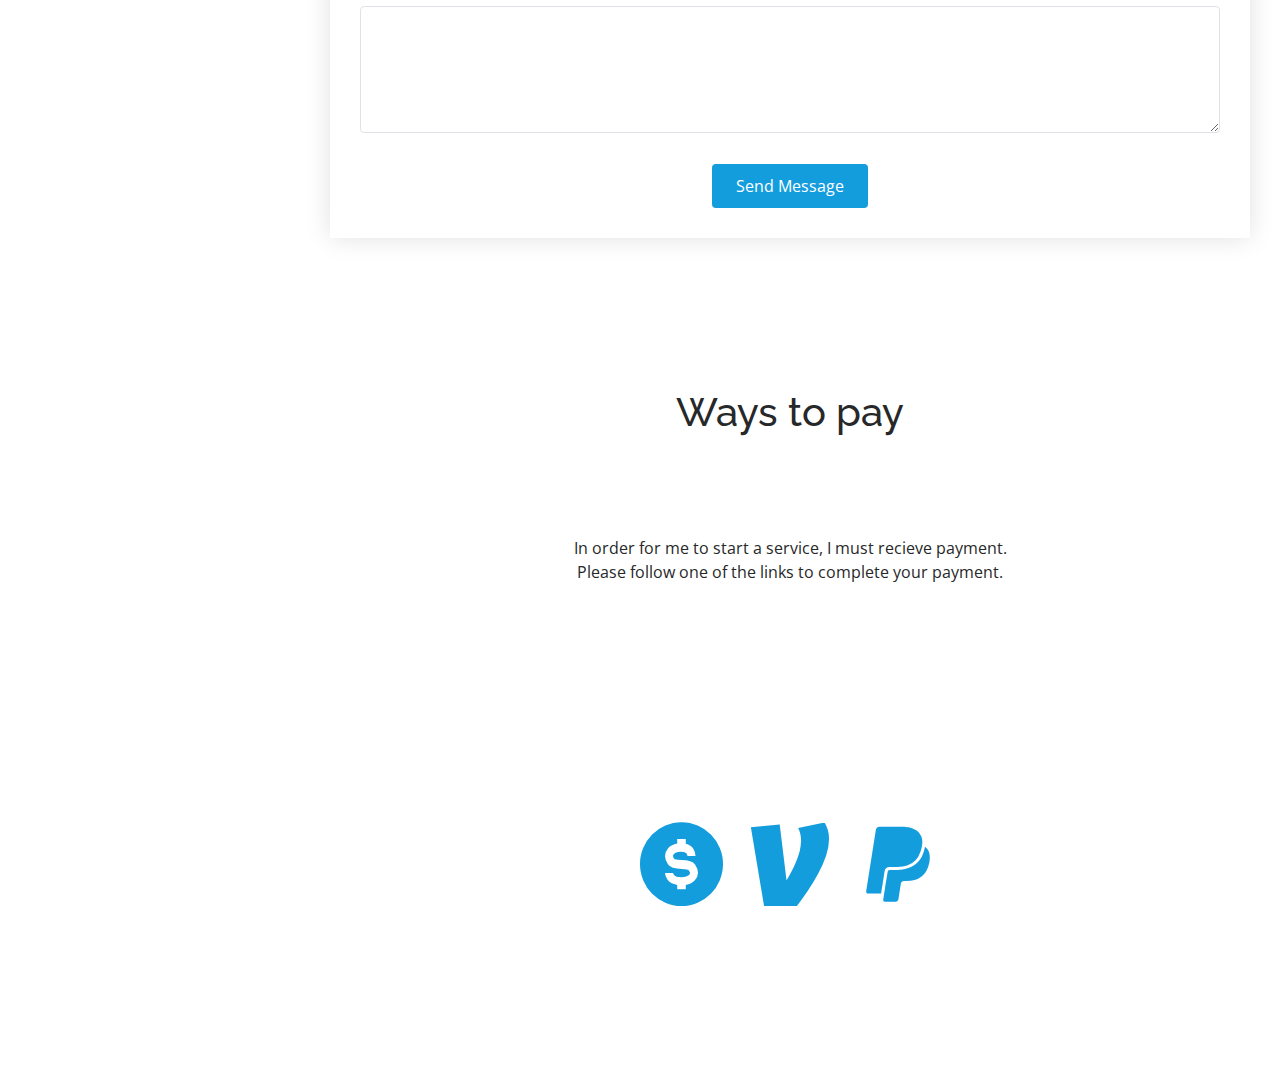
==== commit a236d210: "Update index.html" ====
--- a/index.html
+++ b/index.html
@@ -63,6 +63,7 @@
           <!-- <li><a href="#about" class="nav-link scrollto"><i class="bx bx-user"></i> <span>About</span></a></li> -->
           <!-- <li><a href="#resume" class="nav-link scrollto"><i class="bx bx-file-blank"></i> <span>Resume</span></a></li> -->
           <li><a href="#contact" class="nav-link scrollto"><i class="bx bx-envelope"></i> <span>Submit a Request</span></a></li>
+          <li><a href="#pay" class="nav-link scrollto"><i class="bx bx-money"></i><span>Ways to Pay</span></a></li>
         </ul>
       </nav>
     </div>
@@ -128,7 +129,7 @@
                 <label for="name">
                   Message
                 </label>
-                <textarea class="form-control" name="message" rows="10" required></textarea>
+                <textarea class="form-control" name="message" rows="5" required></textarea>
               </div>
               <div class="my-3">
                 <div class="loading">
@@ -148,17 +149,24 @@
           </div>
         </div>
       </div>
-      <h2>
-
-    
-        <div class="social-links mt-3 text-center" style="margin-top: 25px;">Ways to pay :         
-          <a href="https://cash.app/$gruzzly" class="linkedin"><i class="bx bxs-dollar-circle"></i></a>
-          <a href="https://account.venmo.com/u/mbbwn" class="linkedin"><i class="bx bxl-venmo"></i></a>
-          <a href="https://www.paypal.com/ncp/payment/MF9W5Q47EXAVS" class="linkedin"><i class="bx bxl-paypal"></i></a>
-          
-    
-    
-          
+    </section>
+
+    <section id="pay" class="contact" style="text-align: center;">
+      <div class="container">
+        <div class="section-title">
+          <h1>
+            Ways to pay
+          </h1>
+          <p style="margin-top: 100px; text-align: center;">
+            In order for me to start a service, I must recieve payment.<br> Please follow one of the links to complete your payment.
+          </p>
+        </div>
+      </div>
+      <h2 style="margin-top: 200px;">
+        <div id="pay" class="social-links mt-3 text-center" >        
+          <a href="https://cash.app/$gruzzly" class="linkedin"><i class="bx bxs-dollar-circle" style="font-size: 100px;"></i></a>
+          <a href="https://account.venmo.com/u/mbbwn" class="linkedin"><i class="bx bxl-venmo" style="font-size: 100px;"></i></a>
+          <a href="https://www.paypal.com/ncp/payment/MF9W5Q47EXAVS" class="linkedin"><i class="bx bxl-paypal" style="font-size: 100px;"></i></a>
         </div>
       </h2>
     </section>
